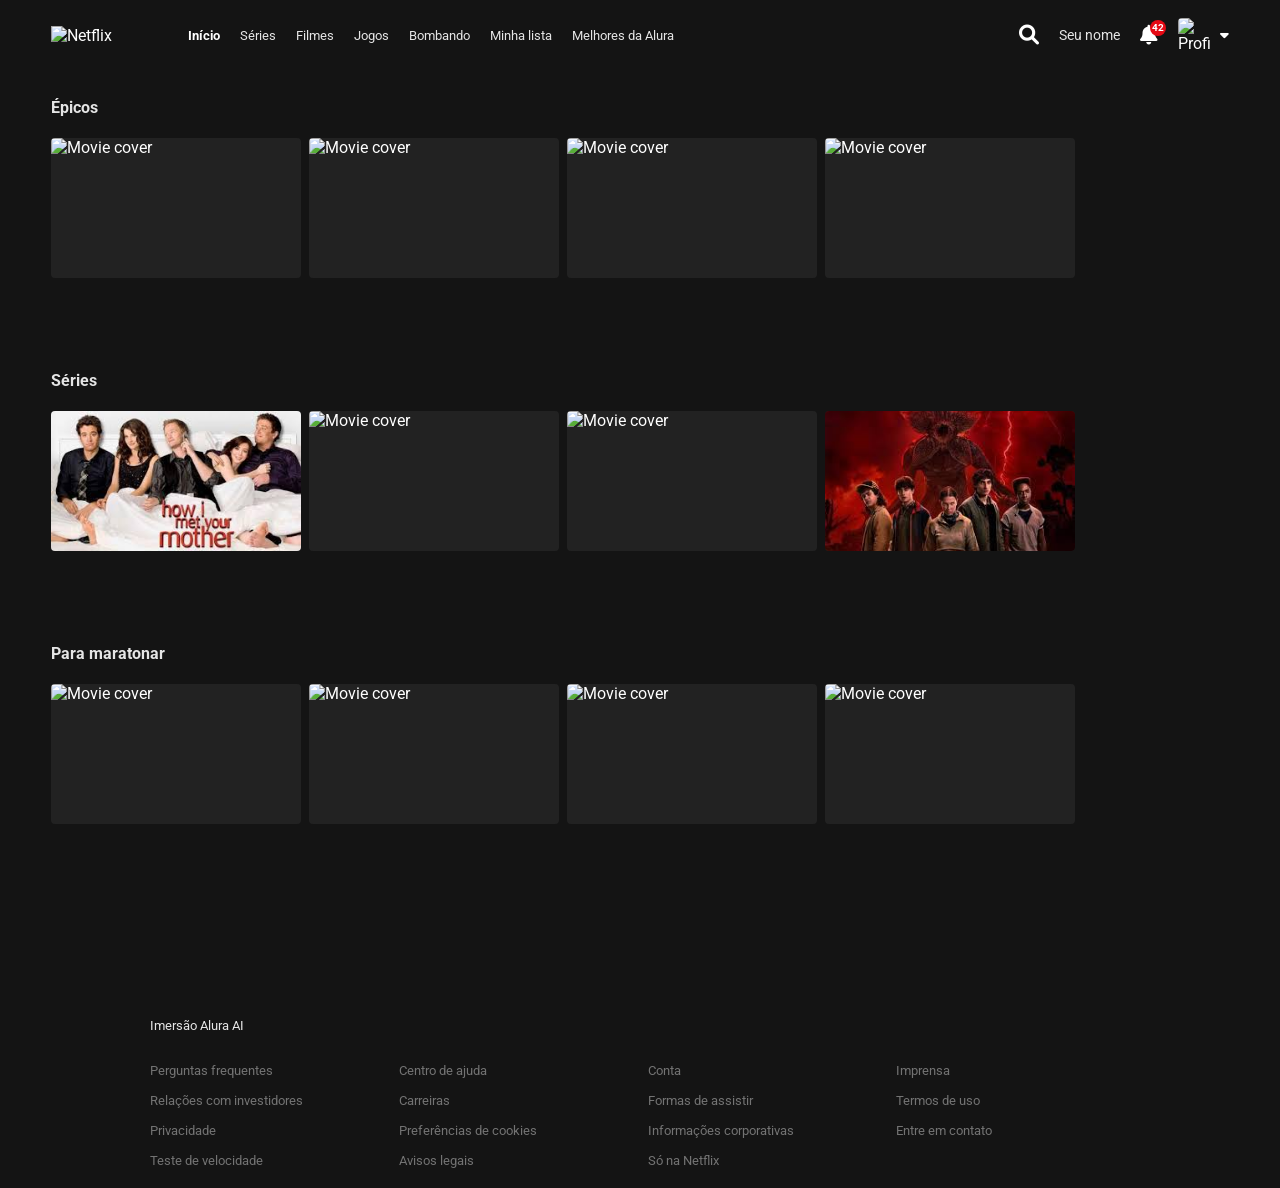
==== netflix-plataform-main/catalogo/catalogo.html @ a1e758f4 "Add files via upload" ====
<!DOCTYPE html>
<html lang="pt-BR">

<head>
    <meta charset="UTF-8">
    <meta name="viewport" content="width=device-width, initial-scale=1.0">
    <title>Netflix</title>
    <link rel="stylesheet" href="catalogo.css">
    <link href="https://cdnjs.cloudflare.com/ajax/libs/font-awesome/6.0.0/css/all.min.css" rel="stylesheet">
    <link href="https://fonts.googleapis.com/css2?family=Roboto:wght@300;400;500;700&display=swap" rel="stylesheet">
</head>

<body>
    <!-- Navbar -->
    <header class="navbar" id="navbar">
        <div class="navbar-left">
            <img class="logo" src="https://upload.wikimedia.org/wikipedia/commons/0/08/Netflix_2015_logo.svg"
                alt="Netflix">
            <nav>
                <ul class="nav-links">
                    <li><a href="https://www.alura.com.br/" class="active">Início</a></li>
                    <li><a href="https://www.alura.com.br/">Séries</a></li>
                    <li><a href="https://www.alura.com.br/">Filmes</a></li>
                    <li><a href="https://www.alura.com.br/">Jogos</a></li>
                    <li><a href="https://www.alura.com.br/">Bombando</a></li>
                    <li><a href="https://www.alura.com.br/">Minha lista</a></li>
                    <li><a href="https://www.alura.com.br/">Melhores da Alura</a></li>
                </ul>
            </nav>
        </div>
        <div class="navbar-right">
            <i class="fas fa-search icon"></i>
            <a href="../index.html" class="kids-link">Seu nome</a>
            <div class="nav-notification">
                <i class="fas fa-bell icon"></i>
                <span class="notification-badge">42</span>
            </div>
            <a href="../index.html" class="profile-menu" style="text-decoration: none; color: inherit;">
                <img class="profile-icon" src="https://upload.wikimedia.org/wikipedia/commons/0/0b/Netflix-avatar.png"
                    alt="Profile">
                <i class="fas fa-caret-down icon" style="font-size: 14px; margin-left: 5px;"></i>
            </a>
        </div>
    </header>

    <!-- Sliders Container -->
    <main class="sliders-container" id="main-content">
        <!-- Javascript will inject the rows here -->
    </main>

    <!-- Footer -->
    <footer>
        <div class="footer-content">
            <a href="https://www.alura.com.br/" target="_blank">
                <p>Imersão Alura AI</p>
            </a>
            <ul class="footer-links">
                <li><a href="https://www.alura.com.br/" target="_blank">Perguntas frequentes</a></li>
                <li><a href="https://www.alura.com.br/" target="_blank">Centro de ajuda</a></li>
                <li><a href="https://www.alura.com.br/" target="_blank">Conta</a></li>
                <li><a href="https://www.alura.com.br/" target="_blank">Imprensa</a></li>
                <li><a href="https://www.alura.com.br/" target="_blank">Relações com investidores</a></li>
                <li><a href="https://www.alura.com.br/" target="_blank">Carreiras</a></li>
                <li><a href="https://www.alura.com.br/" target="_blank">Formas de assistir</a></li>
                <li><a href="https://www.alura.com.br/" target="_blank">Termos de uso</a></li>
                <li><a href="https://www.alura.com.br/" target="_blank">Privacidade</a></li>
                <li><a href="https://www.alura.com.br/" target="_blank">Preferências de cookies</a></li>
                <li><a href="https://www.alura.com.br/" target="_blank">Informações corporativas</a></li>
                <li><a href="https://www.alura.com.br/" target="_blank">Entre em contato</a></li>
                <li><a href="https://www.alura.com.br/" target="_blank">Teste de velocidade</a></li>
                <li><a href="https://www.alura.com.br/" target="_blank">Avisos legais</a></li>
                <li><a href="https://www.alura.com.br/" target="_blank">Só na Netflix</a></li>
            </ul>
        </div>
    </footer>

    <script>
        // Recuperar e exibir perfil ativo do localStorage
        document.addEventListener('DOMContentLoaded', () => {
            try {
                const activeProfileData = localStorage.getItem('activeProfile');
                console.log('Dados do localStorage:', activeProfileData);
                
                if (activeProfileData) {
                    const activeProfile = JSON.parse(activeProfileData);
                    console.log('Perfil ativo parseado:', activeProfile);
                    
                    // Atualizar nome do perfil
                    const kidsLink = document.querySelector('.kids-link');
                    if (kidsLink) {
                        kidsLink.textContent = activeProfile.name;
                        console.log('Nome atualizado para:', activeProfile.name);
                    }
                    
                    // Atualizar imagem do perfil
                    const profileIcon = document.querySelector('.profile-icon');
                    if (profileIcon && activeProfile.image) {
                        const imagePath = '../../' + activeProfile.image;
                        console.log('Tentando carregar imagem:', imagePath);
                        profileIcon.src = imagePath;
                        profileIcon.alt = `Perfil de ${activeProfile.name}`;
                        
                        // Verificar se carregou
                        profileIcon.onload = () => console.log('Imagem carregada com sucesso');
                        profileIcon.onerror = () => {
                            console.error('Erro ao carregar imagem:', imagePath);
                            // Fallback
                            profileIcon.src = 'https://upload.wikimedia.org/wikipedia/commons/0/0b/Netflix-avatar.png';
                        };
                    }
                } else {
                    console.log('Nenhum perfil ativo encontrado');
                }
            } catch (error) {
                console.error('Erro ao processar perfil ativo:', error);
            }
        });
    </script>

    <script type="module" src="js/main.js"></script>
</body>

</html>
---- netflix-plataform-main/catalogo/catalogo.css ----
:root {
    --netflix-red: #E50914;
    --dark-bg: #141414;
    --text-color: #ffffff;
}

* {
    margin: 0;
    padding: 0;
    box-sizing: border-box;
}

body {
    font-family: 'Roboto', 'Helvetica Neue', Helvetica, Arial, sans-serif;
    background-color: var(--dark-bg);
    color: var(--text-color);
    overflow-x: hidden;
}

a {
    text-decoration: none;
    color: #e5e5e5;
    transition: color 0.3s;
}

a:hover {
    color: #b3b3b3;
}

/* Navbar */
.navbar {
    position: fixed;
    top: 0;
    width: 100%;
    display: flex;
    justify-content: space-between;
    align-items: center;
    padding: 0 4%;
    height: 70px;
    z-index: 1000;
    background-color: var(--dark-bg);
}

.navbar-left,
.navbar-right {
    display: flex;
    align-items: center;
    gap: 20px;
}

.logo {
    width: 92px;
    margin-right: 25px;
    cursor: pointer;
}

.nav-links {
    list-style: none;
    display: flex;
    gap: 20px;
    font-size: 13px;
}

.nav-links .active {
    font-weight: bold;
    color: white;
}

.icon {
    font-size: 20px;
    cursor: pointer;
}

.kids-link {
    font-size: 14px;
}

.nav-notification {
    position: relative;
    cursor: pointer;
}

.notification-badge {
    position: absolute;
    top: -5px;
    right: -8px;
    background-color: var(--netflix-red);
    color: white;
    font-size: 10px;
    font-weight: bold;
    border-radius: 50%;
    width: 16px;
    height: 16px;
    display: flex;
    justify-content: center;
    align-items: center;
}

.profile-menu {
    display: flex;
    align-items: center;
    gap: 5px;
    cursor: pointer;
}

.profile-icon {
    width: 32px;
    border-radius: 4px;
}

/* Sliders */
.sliders-container {
    padding: 0 4%;
    padding-top: 100px;
    /* Space for navbar */
    position: relative;
    z-index: 3;
    padding-bottom: 100px;
}

.slider-section {
    margin-bottom: 3.5vw;
}

.slider-header {
    display: flex;
    justify-content: space-between;
    align-items: flex-end;
    margin-bottom: 12px;
}

.slider-title {
    font-size: 1.25vw;
    font-weight: bold;
    color: #e5e5e5;
    line-height: 1.25vw;
}

.slider-indicators {
    display: flex;
    gap: 2px;
    margin-bottom: 4px;
}

.slider-indicators div {
    width: 12px;
    height: 2px;
    background-color: #4d4d4d;
}

.slider-indicators div.active {
    background-color: #aaa;
}

.movie-row {
    display: flex;
    gap: 8px;
    /* Small gap between movie cards */
    overflow-x: visible;
    /* Let the expanded cards paint outside this box vertically */
    padding: 10px 4% 50px 4%;
    /* Added bottom padding to hold the expanding modal */
    margin: 0 -4%;
    /* Pull edges back out so we don't double up padding from container */
    scroll-behavior: smooth;
    -ms-overflow-style: none;
    scrollbar-width: none;
}

.movie-row::-webkit-scrollbar {
    display: none;
}

.movie-card {
    min-width: 250px;
    width: 250px;
    height: 140px;
    background-color: #222;
    border-radius: 4px;
    cursor: pointer;
    transition: transform 0.3s cubic-bezier(0.25, 0.46, 0.45, 0.94) 0s, border-radius 0.3s 0s, z-index 0s 0.3s, box-shadow 0.3s 0s;
    position: relative;
    z-index: 1;
    transform-origin: center center;
    /* Default origin */
}

/* Modifiers applied by JavaScript to prevent edge clipping */
.movie-card.origin-left {
    transform-origin: left center;
}

.movie-card.origin-right {
    transform-origin: right center;
}

.movie-card:hover {
    transform: scale(1.6) translateY(-5%);
    /* Reduced vertical translation since container has more padding */
    z-index: 99;
    border-radius: 6px;
    box-shadow: 0 10px 40px rgba(0, 0, 0, 0.9);
    transition: transform 0.3s cubic-bezier(0.25, 0.46, 0.45, 0.94) 0.6s, border-radius 0.3s 0.6s, box-shadow 0.3s 0.6s, z-index 0s 0s;
}

.movie-card img {
    position: absolute;
    top: 0;
    left: 0;
    width: 100%;
    height: 100%;
    object-fit: cover;
    border-radius: 4px;
    transition: opacity 0.3s ease, border-radius 0.3s;
    z-index: 2;
}

.movie-card iframe {
    position: absolute;
    top: 0;
    left: 0;
    width: 100%;
    height: 100%;
    opacity: 0;
    border-radius: 4px;
    transition: opacity 0.3s ease, border-radius 0.3s;
    pointer-events: none;
    z-index: 1;
}

.movie-card iframe.playing {
    opacity: 1;
    z-index: 3;
    border-radius: 6px 6px 0 0;
}

.movie-card:hover img {
    border-radius: 6px 6px 0 0;
    transition: border-radius 0s 0.6s;
}

.movie-card img.playing-video {
    opacity: 0;
}

/* Card Details Modal */
.card-details {
    position: absolute;
    top: 100%;
    left: 0;
    width: 100%;
    background-color: #181818;
    border-bottom-left-radius: 6px;
    border-bottom-right-radius: 6px;
    padding: 18px 16px;
    opacity: 0;
    visibility: hidden;
    transition: opacity 0.3s 0s, visibility 0.3s 0s;
    box-shadow: 0 15px 30px rgba(0, 0, 0, 0.9);
    display: flex;
    flex-direction: column;
    gap: 12px;
    z-index: 2;
    cursor: default;
}

.movie-card:hover .card-details {
    opacity: 1;
    visibility: visible;
    transition: opacity 0.2s 0.6s, visibility 0s 0.6s;
}

.details-buttons {
    display: flex;
    justify-content: space-between;
    align-items: center;
}

.left-buttons,
.right-buttons {
    display: flex;
    gap: 8px;
}

.btn-icon {
    width: 32px;
    height: 32px;
    border-radius: 50%;
    background-color: #2b2b2b;
    border: 1px solid rgba(255, 255, 255, 0.5);
    color: white;
    display: flex;
    justify-content: center;
    align-items: center;
    cursor: pointer;
    font-size: 14px;
    transition: border-color 0.2s, background-color 0.2s;
}

.btn-icon:hover {
    border-color: white;
    background-color: rgba(255, 255, 255, 0.2);
}

.btn-play-icon {
    background-color: white;
    color: black;
    border: none;
}

.btn-play-icon:hover {
    background-color: #e6e6e6;
}

.btn-play-icon i {
    margin-left: 2px;
}

.details-info {
    display: flex;
    align-items: center;
    gap: 8px;
    font-size: 11px;
    font-weight: bold;
}

.match-score {
    color: #46d369;
}

.age-badge {
    background-color: transparent;
    border: 1px solid rgba(255, 255, 255, 0.4);
    color: white;
    padding: 1px 3px;
    border-radius: 2px;
    font-family: Arial, sans-serif;
}

.age-badge.red-accent {
    background-color: #d32f2f;
    border: none;
    font-weight: bold;
}

.resolution {
    border: 1px solid rgba(255, 255, 255, 0.4);
    padding: 1px 3px;
    border-radius: 2px;
    color: rgba(255, 255, 255, 0.9);
}

.duration {
    color: rgba(255, 255, 255, 0.9);
}

.details-tags {
    display: flex;
    gap: 6px;
    font-size: 11px;
    color: rgba(255, 255, 255, 0.9);
    margin-top: 4px;
}

.details-tags span:not(:last-child)::after {
    content: "•";
    color: #666;
    margin-left: 6px;
}

/* Badges */
.badge-top10 {
    position: absolute;
    top: 0;
    right: 0;
    width: 22px;
    height: 28px;
    background-color: var(--netflix-red);
    color: white;
    display: flex;
    flex-direction: column;
    justify-content: center;
    align-items: center;
    font-weight: bold;
    z-index: 4;
    border-bottom-left-radius: 2px;
    box-shadow: -2px 2px 4px rgba(0, 0, 0, 0.5);
    font-family: 'Helvetica Neue', Helvetica, Arial, sans-serif;
}

.badge-top10 span.top {
    font-size: 7px;
    letter-spacing: 0.5px;
    line-height: 8px;
}

.badge-top10 span.number {
    font-size: 13px;
    line-height: 13px;
}

.badge-bottom {
    position: absolute;
    bottom: 8px;
    left: 50%;
    transform: translateX(-50%);
    padding: 2px 4px;
    font-size: 10px;
    font-weight: bold;
    border-radius: 2px;
    z-index: 4;
    white-space: nowrap;
    text-transform: uppercase;
}

.movie-card.has-progress .badge-bottom {
    bottom: 12px;
}

.badge-bottom.red {
    background-color: var(--netflix-red);
    color: white;
}

.badge-bottom.white {
    background-color: white;
    color: black;
}

/* Progress bar */
.progress-bar-container {
    position: absolute;
    bottom: 0;
    left: 0;
    width: 100%;
    height: 4px;
    background-color: rgba(100, 100, 100, 0.7);
    z-index: 5;
    border-bottom-left-radius: 4px;
    border-bottom-right-radius: 4px;
}

.progress-value {
    height: 100%;
    background-color: var(--netflix-red);
    border-bottom-left-radius: 4px;
}

/* Mobile adjustments */
@media (max-width: 768px) {
    .nav-links {
        display: none;
    }

    .movie-card {
        min-width: 200px;
        width: 200px;
        height: 112px;
    }

    .slider-title {
        font-size: 4vw;
        line-height: 4.5vw;
    }
}

/* Footer */
footer {
    padding: 0 4%;
    color: #737373;
    font-size: 13px;
    margin-bottom: 20px;
}

.footer-content {
    max-width: 980px;
    margin: 0 auto;
}

.footer-content p {
    margin-bottom: 30px;
}

.footer-links {
    list-style: none;
    display: grid;
    grid-template-columns: repeat(4, 1fr);
    grid-gap: 15px;
}

.footer-links a {
    color: #737373;
}

.footer-links a:hover {
    text-decoration: underline;
}

@media (max-width: 768px) {
    .footer-links {
        grid-template-columns: repeat(2, 1fr);
    }
}
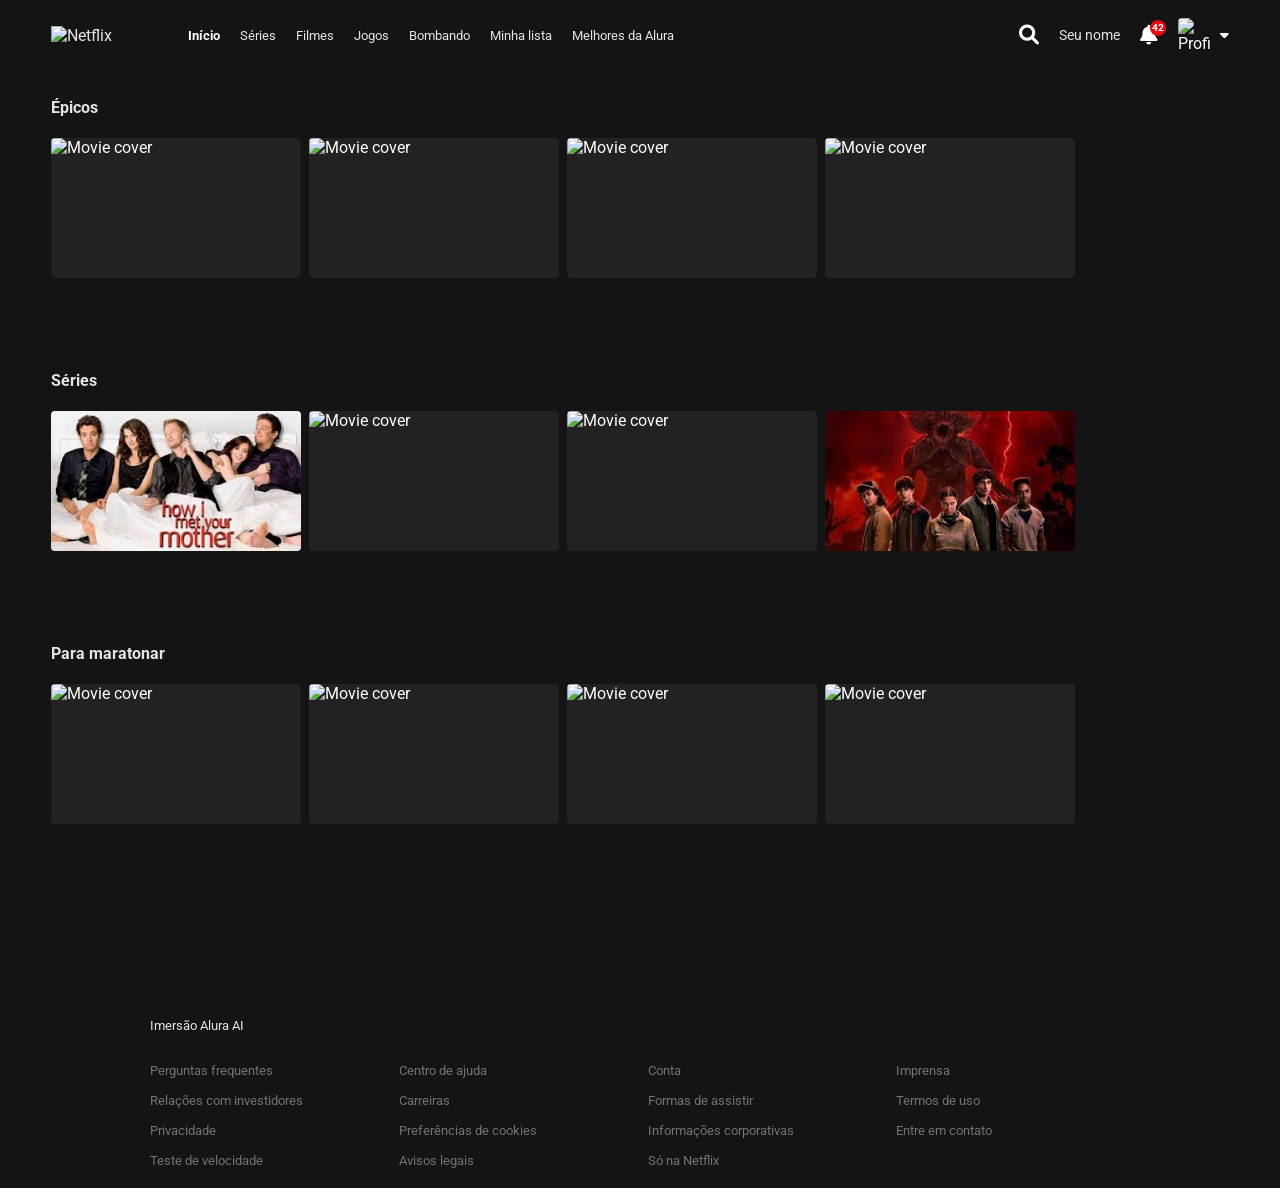
==== commit bf9d98f5: "Update catalogo.html" ====
--- a/netflix-plataform-main/catalogo/catalogo.html
+++ b/netflix-plataform-main/catalogo/catalogo.html
@@ -14,8 +14,10 @@
     <!-- Navbar -->
     <header class="navbar" id="navbar">
         <div class="navbar-left">
-            <img class="logo" src="https://upload.wikimedia.org/wikipedia/commons/0/08/Netflix_2015_logo.svg"
-                alt="Netflix">
+            <a href="../../index.html" style="text-decoration: none; display: flex; align-items: center;">
+                <img class="logo" src="https://upload.wikimedia.org/wikipedia/commons/0/08/Netflix_2015_logo.svg"
+                    alt="Netflix">
+            </a>
             <nav>
                 <ul class="nav-links">
                     <li><a href="https://www.alura.com.br/" class="active">Início</a></li>
@@ -30,12 +32,12 @@
         </div>
         <div class="navbar-right">
             <i class="fas fa-search icon"></i>
-            <a href="../index.html" class="kids-link">Seu nome</a>
+            <a href="../../index.html" class="kids-link">Seu nome</a>
             <div class="nav-notification">
                 <i class="fas fa-bell icon"></i>
                 <span class="notification-badge">42</span>
             </div>
-            <a href="../index.html" class="profile-menu" style="text-decoration: none; color: inherit;">
+            <a href="../../index.html" class="profile-menu" style="text-decoration: none; color: inherit;">
                 <img class="profile-icon" src="https://upload.wikimedia.org/wikipedia/commons/0/0b/Netflix-avatar.png"
                     alt="Profile">
                 <i class="fas fa-caret-down icon" style="font-size: 14px; margin-left: 5px;"></i>
@@ -120,4 +122,4 @@
     <script type="module" src="js/main.js"></script>
 </body>
 
-</html>+</html>
